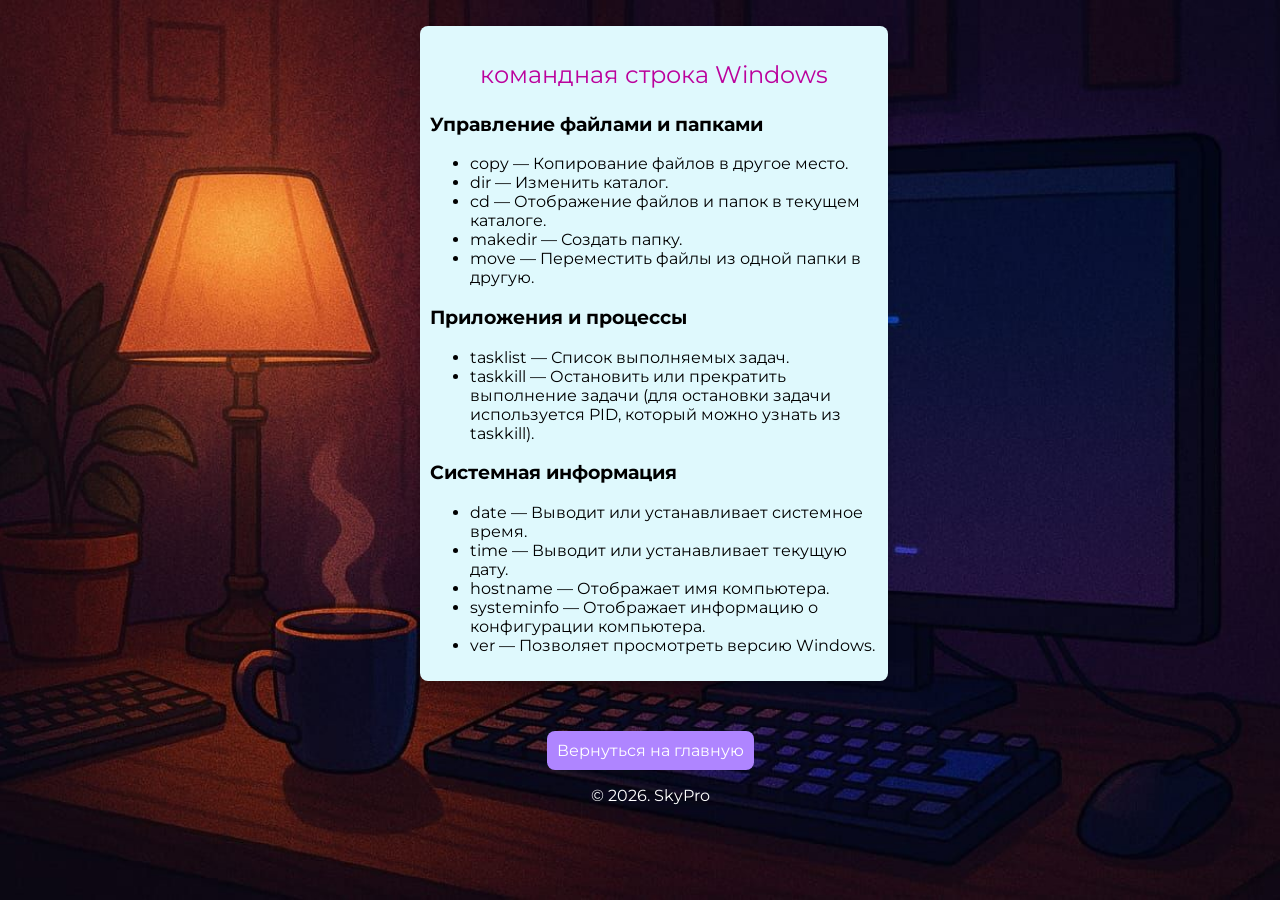
==== html/cmd.html @ 63e120f4 "homework_ver.1" ====
<!DOCTYPE html>
<html>
   <head>
      <title>Portal for QA</title>
      <link rel="stylesheet" type="text/css" href="../css/style.css">
      <link rel="stylesheet" type="text/css" href="../css/font-awesome.css">
      <link rel="shortcut icon" href="../img/fav.ico" type="image/x-icon">
      <link href="https://fonts.googleapis.com/css?family=Montserrat:700" rel="stylesheet">
      <meta charset="utf-8">
      <meta name="viewport" content="width=device-width, initial-scale=1">
   </head>
   <body>
      <!--Card-->
      <div class="card animated fadeIn">
         <p class="subtitle">командная строка Windows</p>
         <h3 id="rt-0"> Управление файлами и папками</h3>
         <ul>
            <li>copy — Копирование файлов в другое место.</li>
            <li>dir — Изменить каталог.</li>
            <li>cd — Отображение файлов и папок в текущем каталоге.</li>
            <li>makedir — Создать папку.</li>
            <li>move — Переместить файлы из одной папки в другую.</li>
         </ul>
         <h3 id="rt-1">Приложения и процессы</h3>
         <ul>
            <li>tasklist — Список выполняемых задач.</li>
            <li>taskkill — Остановить или прекратить выполнение задачи (для остановки задачи используется PID, который можно узнать из taskkill).</li>
         </ul>
         <h3 id="rt-3">Системная информация</h3>
         <ul>
            <li>date — Выводит или устанавливает системное время.</li>
            <li>time — Выводит или устанавливает текущую дату.</li>
            <li>hostname — Отображает имя компьютера.</li>
            <li>systeminfo — Отображает информацию о конфигурации компьютера.</li>
            <li>ver — Позволяет просмотреть версию Windows.</li>
         </ul>
      </div>
      <!--footer-->
      <footer class="animated fadeIn">
         <p align="center">
      <!--      <a href="../index.html">Вернуться на главную</a> -->
            <a href="../index.html" class="button-return">Вернуться на главную</a>   
         </p>

         &copy; 2026. SkyPro
      </footer>
   </body>
</html>
---- css/style.css ----
* {
	font-family: 'Montserrat', sans-serif;
}

body {
	width: 100%;
	margin: 10px;
	background-image: url(../img/fon.jpg);
	background-repeat: repeat-y no-repeat;
	background-size: cover;
	background-position: center;
	background-attachment: fixed;
}


.icons>a {
	text-decoration: none;
	color: darkgray; 
/*	color: rgb(212, 72, 240); */
}

.button-return {
	display: inline-block;
	padding: 10px 10px;
	text-align: center;
	background-color: rgba(175,133,255,1);
	color: white;
	text-decoration: none;
	border-radius: 8px;
	font-family: 'Montserrat', sans-serif;
	font-size: 16px;
  }
  
/* 
  .button-return:hover {
	background-color: rgb(0, 0, 0);
  }
*/


.location>a {
	text-decoration: none;
	color: rgb(255, 255, 255);
}



.location:hover {
	box-shadow: 0 8px 16px 0 rgba(5, 8, 145, 0.2);
}



/*---------- Responsive Grid ---------------*/
/* Главная страница */

@media screen and (min-width: 1001px) {
	.card {
		margin-left: 32%;
		margin-top: 2%;
		padding: 10px;
		background-color: rgb(223, 249, 253);
		box-shadow: 0 4px 8px 0 rgba(0, 0, 0, 0.2);
		transition: 0.3s;
		width: 35%;
		border-radius: 8px;
	}
	.card:hover {
		box-shadow: 0px 8px 16px 0 rgba(0, 0, 0, 1);
	}
	img {
		border: 10px solid white;
		border-radius: 90%;
		margin-top: 8%;
		margin-bottom: -15% !important; 
		width: 30%;
	}
	.name {
		text-align: center;
		font-size: 2.8em;
		color: rgb(8, 45, 168);
		margin-top: 15%;
		margin-bottom: auto;
/*		text-transform: capitalize;*/
	}
	hr {
		width: 93%;
		height: 2px;
	/*	background-color: gainsboro; */
		background-color: rgb(13, 51, 219); 

		border: 0px;
	}
	.subtitle {
		text-align: center;
		font-size: 1.5em;
/*		color: darkgray;*/
		color: rgb(187, 2, 156);

	}
	.icons {
		font-size: 18px;
		text-align: center;
		margin-right: 10px;
		margin-left: 10px;
		color: darkgray;
		margin-bottom: 40px;
	}
	.location {
		text-align: center;
		color: white;
		font: size 1.5em;
				/*font-size: 1.5em;*/
		display: block;
		background-color: rgba(175,133,255,1);
/* Основной Цвет кнопок rgba(175,133,255,1) */
		padding: 14px;
		margin-left: 7%;
		margin-right: 7%;
		border-radius: 8px;
	}
}


@media (min-width: 100px) and (max-width: 728px) and (orientation:portrait) {
	body {
		width: 100%;
		margin: 10px;
/*		background: url(../img/bg.jpg) fixed no;*/
		overflow-x: hidden;
	}
	hr {
		width: 93%;
		height: 2px;
		background-color: rgb(13, 51, 219); 
		border: 0px;
	}
	.card {
		margin-top: 10%;
		margin-left: 2%;
		margin-right: 0px;
		background-color: rgb(223, 249, 253);
		box-shadow: 0 4px 8px 0 rgba(0, 0, 0, 0.2);
		transition: 0.3s;
		width: 95%;
		border-radius: 8px;
	}
	.card:hover {
		box-shadow: 0 8px 16px 0 rgba(0, 0, 0, 1);
	}
	img {
		border: 15px solid white;
		margin-bottom: -20% !important;
		border-radius: 50%;
		width: 33%;
	}
	.name {
		padding-right: 4px;
		padding-left: 4px;
		text-align: center;
		font-size: 2.5em;
		color: rgb(8, 45, 168);
		margin-top: 16%;
		margin-bottom: auto;
/*		text-transform: capitalize;*/
	}
	.subtitle {
		text-align: center;
		font-size: 1.2em;
		color: rgb(187, 2, 156);
	}
	.icons {
		font-size: 11px;
		text-align: center;
		margin-right: 0px;
		margin-left: 0px;
		color: darkgray;
		margin-bottom: 40px;
	}
	.location {
		text-align: center;
		color: white;
		font: size 0.8em;
				/*font-size: 0.8em;*/
		display: block;
		background-color: rgba(175,133,255,1);
		padding: 10px;
		margin-left: 7%;
		margin-right: 7%;
		border-radius: 8px;
	}
}


@media (min-width: 100px) and (max-width: 728px) and (orientation:landscape) {
	body {
		width: 100%;
		margin: 10px;
		background: url(../img/bg.jpg) fixed no;
		overflow-x: hidden;
	}
	hr {
		width: 93%;
		height: 2px;
		background-color: rgb(13, 51, 219); 
		/*		background-color: gainsboro;*/
		border: 0px;
	}
	.card {
		margin-top: 6%;
		margin-left: 9%;
		margin-right: 0px;
		background-color: rgb(223, 249, 253);
		box-shadow: 0 4px 8px 0 rgba(0, 0, 0, 0.2);
		transition: 0.3s;
		width: 80%;
		border-radius: 8px;
	}
	.card:hover {
		box-shadow: 0 8px 16px 0 rgb(0, 0, 0);
	}
	img {
		border: 15px solid white;
		margin-bottom: -15% !important;
		border-radius: 50%;
		width: 25%;
	}
	.name {
		padding-right: 4px;
		padding-left: 4px;
		text-align: center;
		font-size: 2.8em;
		color: rgb(8, 45, 168);
/*color: rgb(220, 220, 220);*/
		margin-top: 16%;
		margin-bottom: auto;
/*		text-transform: capitalize;*/
	}
	.subtitle {
		text-align: center;
		font-size: 1.9em;
		color: rgb(187, 2, 156);
	}
	.icons {
		font-size: 18px;
		text-align: center;
		margin-right: 0px;
		margin-left: 0px;
		color: darkgray;
		margin-bottom: 40px;
	}
	.location {
		text-align: center;
		color: white;
		font-size: 1.5em;
		display: block;
		background-color: rgba(175,133,255,1);
		padding: 10px;
		margin-left: 7%;
		margin-right: 7%;
		border-radius: 8px;
	}
}

@media only screen and (min-width: 728px) and (max-width: 1000px) {
	body {
		width: 100%;
		margin: 10px;
		background: url(../img/bg.jpg) fixed no;
		overflow-x: hidden;
	}
	hr {
		width: 93%;
		height: 2px;
		background-color: rgb(13, 51, 219); 
		border: 0px;
	}
	.card {
		margin-top: 4%;
		margin-left: 13%;
		align-content: center;
		background-color: rgb(223, 249, 253);
		box-shadow: 0 4px 8px 0 rgba(0, 0, 0, 0.2);
		transition: 0.3s;
		width: 75%;
		border-radius: 8px;
	}
	.card:hover {
		box-shadow: 0 8px 16px 0 rgba(0, 0, 0, 1);
	}
	img {
		border: 15px solid white;
		margin-bottom: -18% !important;
		border-radius: 50%;
		width: 30%;
	}
	.name {
		text-align: center;
		font-size: 2.5em;
		color: rgb(8, 45, 168);
		/*color: gainsboro;  */
		margin-top: 16%;
		margin-bottom: auto;
/*		text-transform: capitalize;*/
	}
	.subtitle {
		text-align: center;
		font-size: 2em;
		color: rgb(187, 2, 156);
/*color: darkgray  */
	}
	.icons {
		font-size: 15px;
		text-align: center;

		margin-right: 0px;
		margin-left: 0px;
		color: darkgray;
		margin-bottom: 40px;
	}
	.location {
		text-align: center;
		color: white;
		font-size: 1.4em;
		display: block;
/*
		font-size: 1.8em;
		display: block;

*/

		background-color: rgba(175,133,255,1);
/* Цвет rgba(175,133,255,1) */
		padding: 10px;
		margin-left: 7%;
		margin-right: 7%;
		border-radius: 8px;
	}
}


/*---------- Responsive Grid Ends ---------------*/
footer {
	text-align:center;
	color: rgb(255, 255, 255);
	margin: 50px; 
/*  	padding: 30px:*/
	font-size: 1.0em
	/*font-size: 1.2em*/
}
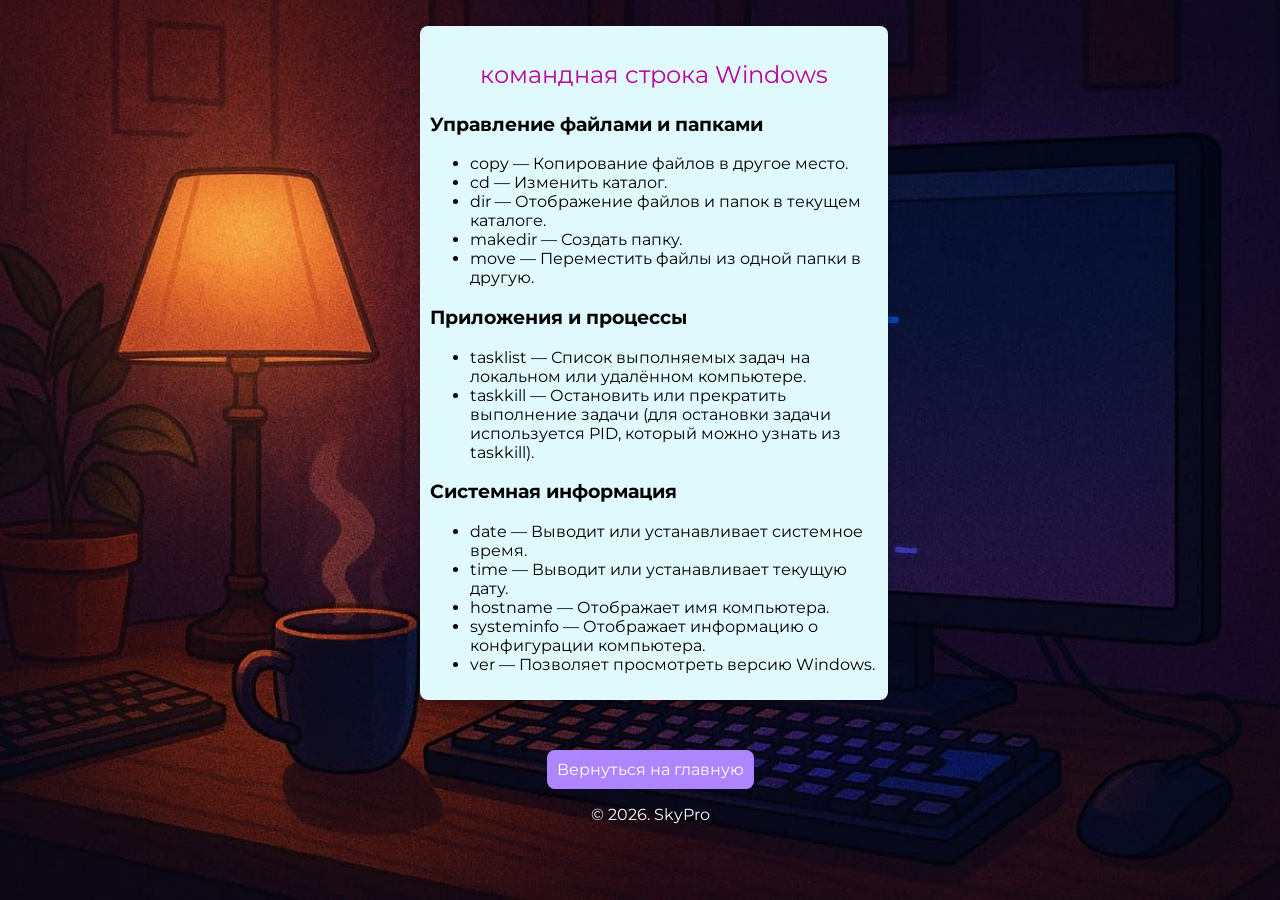
==== commit 8a108cac: "second commit" ====
--- a/html/cmd.html
+++ b/html/cmd.html
@@ -16,14 +16,14 @@
          <h3 id="rt-0"> Управление файлами и папками</h3>
          <ul>
             <li>copy — Копирование файлов в другое место.</li>
-            <li>dir — Изменить каталог.</li>
-            <li>cd — Отображение файлов и папок в текущем каталоге.</li>
+            <li>cd — Изменить каталог.</li>
+            <li>dir — Отображение файлов и папок в текущем каталоге.</li>
             <li>makedir — Создать папку.</li>
             <li>move — Переместить файлы из одной папки в другую.</li>
          </ul>
          <h3 id="rt-1">Приложения и процессы</h3>
          <ul>
-            <li>tasklist — Список выполняемых задач.</li>
+            <li>tasklist — Список выполняемых задач на локальном или удалённом компьютере.</li>
             <li>taskkill — Остановить или прекратить выполнение задачи (для остановки задачи используется PID, который можно узнать из taskkill).</li>
          </ul>
          <h3 id="rt-3">Системная информация</h3>
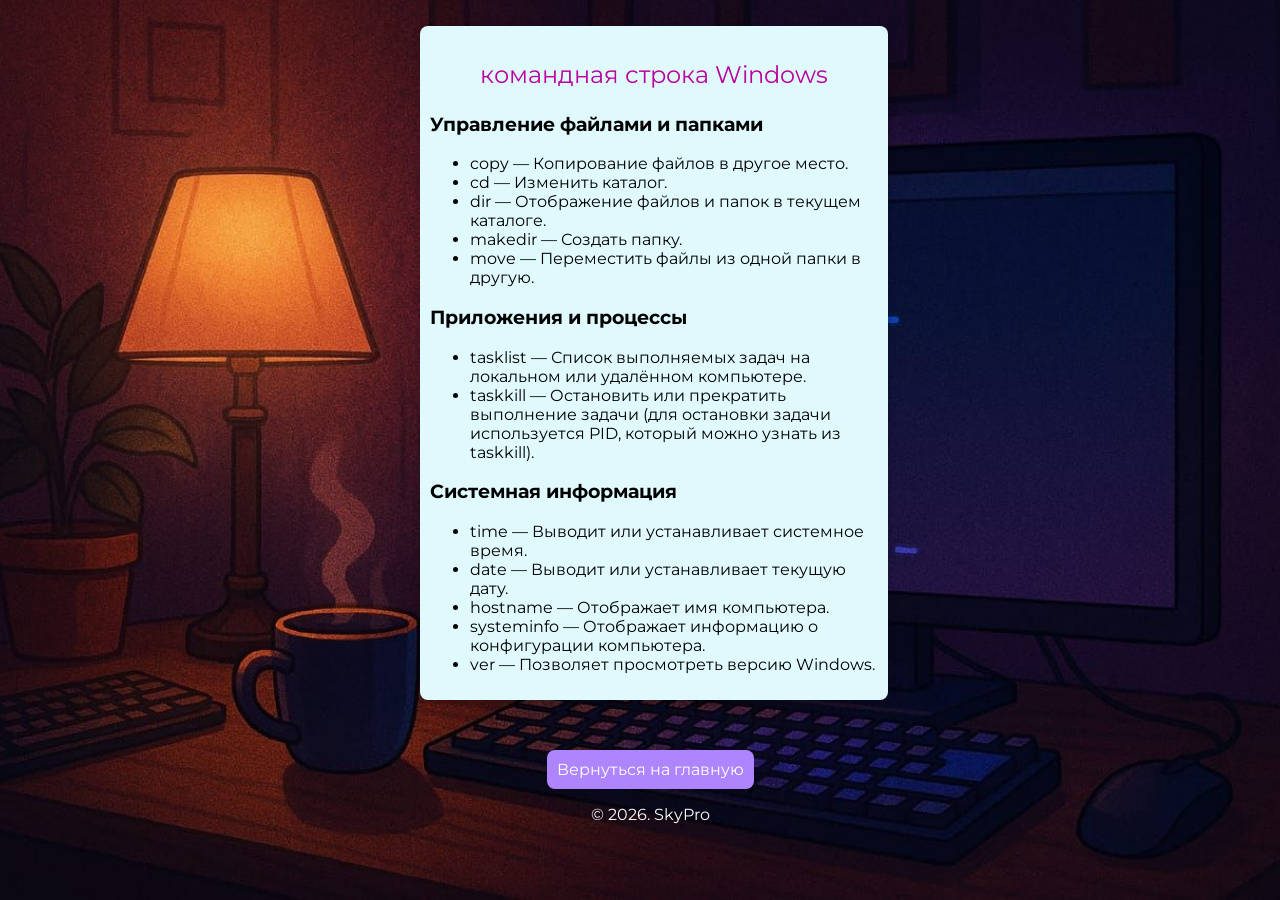
==== commit 1a6d04f7: "3-rd commit" ====
--- a/html/cmd.html
+++ b/html/cmd.html
@@ -28,8 +28,8 @@
          </ul>
          <h3 id="rt-3">Системная информация</h3>
          <ul>
-            <li>date — Выводит или устанавливает системное время.</li>
-            <li>time — Выводит или устанавливает текущую дату.</li>
+            <li>time — Выводит или устанавливает системное время.</li>
+            <li>date — Выводит или устанавливает текущую дату.</li>
             <li>hostname — Отображает имя компьютера.</li>
             <li>systeminfo — Отображает информацию о конфигурации компьютера.</li>
             <li>ver — Позволяет просмотреть версию Windows.</li>
